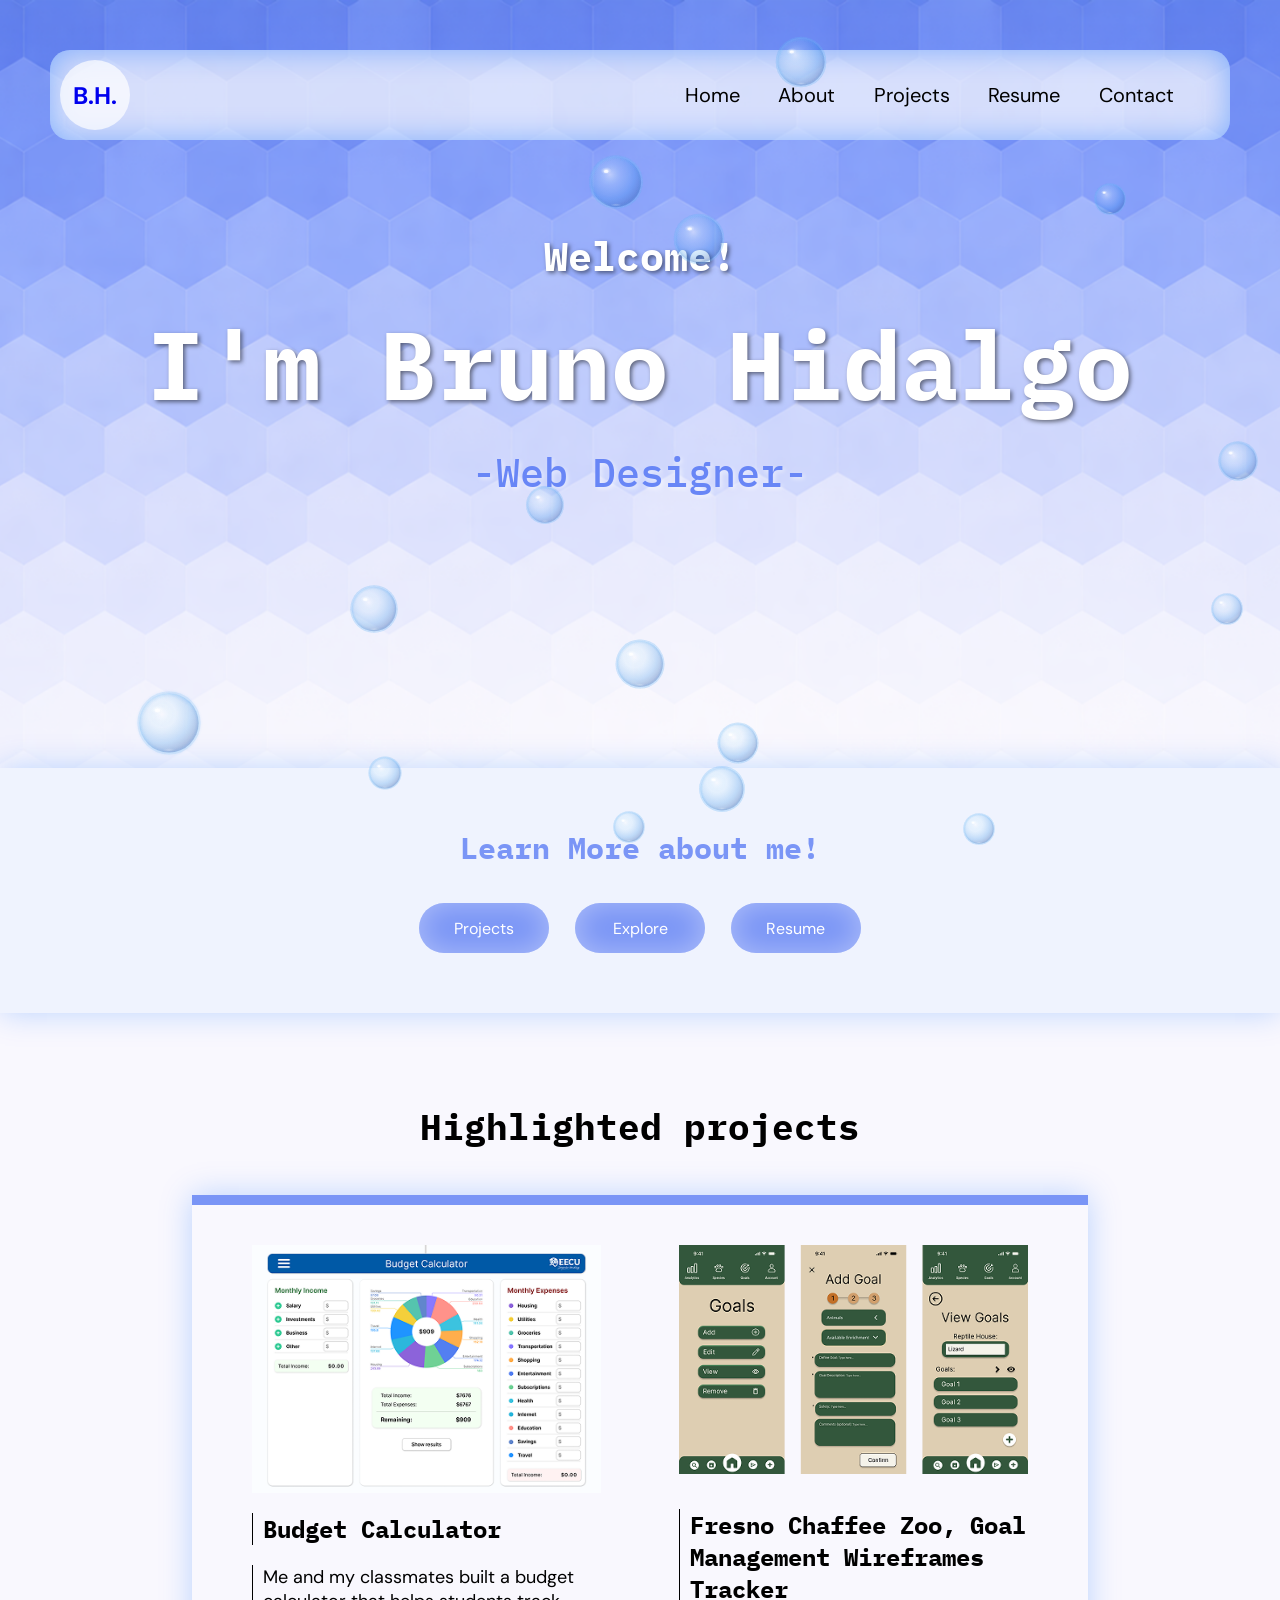
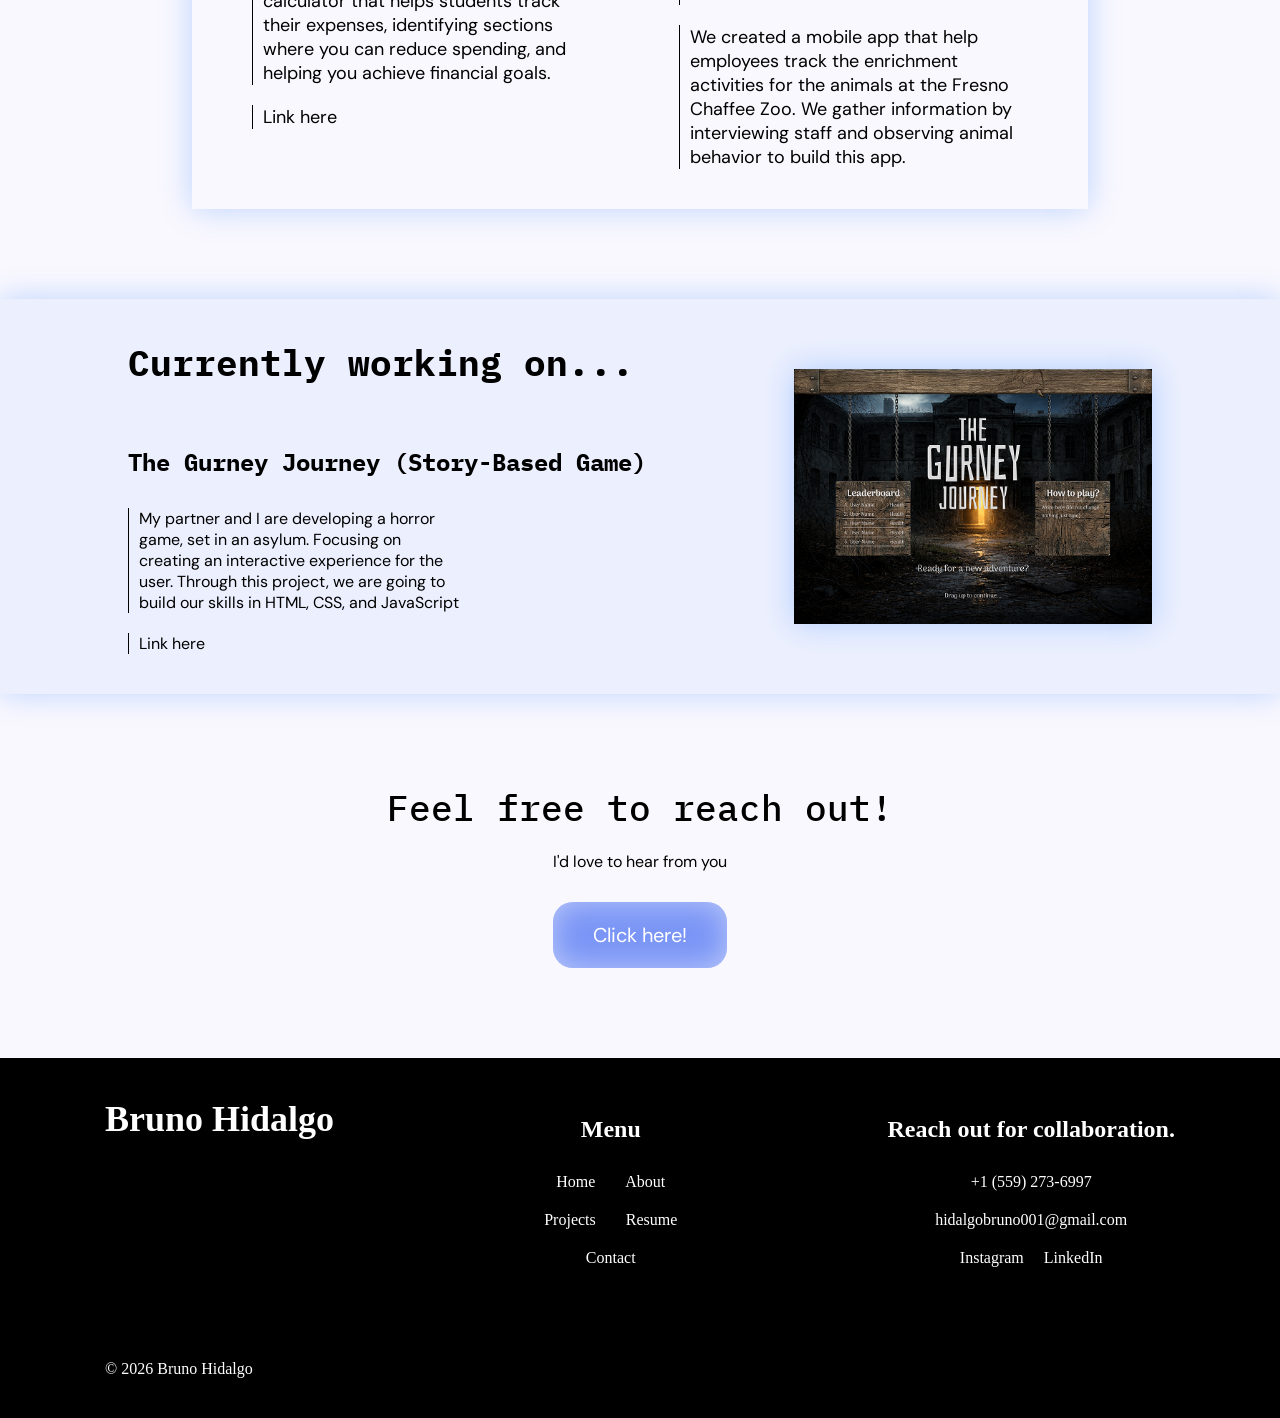
==== OtherPages/index.html @ 08d3d5be "added the bubble animation for main pages, added another first page like an  introduction (interacti" ====
<!DOCTYPE html>
<html lang="en">

<head>
    <meta charset="UTF-8">
    <meta name="viewport" content="width=device-width, initial-scale=1.0">
    <title>Home</title>
    <link rel="stylesheet" href="/style.css">
</head>

<body id="Index-body">

    <img class="bubble" src="/Images/Bubble.svg" hidden draggable="false">
    <img class="bubblePopped" src="/Images/BubblePopped.svg" hidden draggable="false">
    <canvas></canvas>

    <!-- Navigation Bar -->
    <img src="/Images/Gradient-Homepage.png" alt="Background Image" class="backgroundImage">
    <nav class="navBar">
        <a class="profile" href="../OtherPages/index.html">B.H.</a>
        <section class="navLinks">
            <h2 class="visually-hidden">Navigation</h2>
            <a class="home" href="../OtherPages/index.html">Home</a>
            <a class="about" href="../OtherPages/AboutMe.html">About</a>

            <div class="projectsWrapper" id="projectsNav">
                <a class="projects">Projects</a>

                <!-- Projects Overlay -->
                <div class="projectsDialog">
                    <a class="item" href="../OtherPages/BudgetCalculator.html">Budget Calculator</a>
                    <a class="item" href="../OtherPages/FresnoChaffeeZooApp.html">Fresno Chaffee Zoo Tracker</a>
                    <a class="item" href="../OtherPages/TurkeyTrot4k.html">Turkey Trot 4k</a>
                    <a class="item" href="../OtherPages/EssayResearchPaper.html">Research Paper: “The Importance
                        of Animal Well-Being”</a>
                    <a class="item" href="../OtherPages/EssayArgumentative.html">Argument/Synthesis Essay: “Who
                        holds the power, the platform or the user”</a>
                </div>

            </div>

            <a class="resume" href="../OtherPages/Resume.html">Resume</a>
            <a class="contact" href="../OtherPages/ContactMe.html">Contact</a>
        </section>
    </nav>


    <!-- Title Header -->
    <header class="titlesHome">
        <h2>Welcome!</h2>
        <h1>I'm Bruno Hidalgo</h1>
        <h2 class="major">-Web Designer-</h2>
    </header>

    <section class="learnMore">
        <h3>Learn More about me!</h3>
        <section class="learnMoreLinks">
            <h3 class="visually-hidden">Learn More Links</h3>
            <a href="#projectsNav" class="projectsLearnMore">Projects</a>
            <a class="explore" href="../OtherPages/AboutMe.html">Explore</a>
            <a class="resumeLearnMore" href="../OtherPages/Resume.html">Resume</a>
        </section>
    </section>

    <!-- Highlighted Projects of the Homepage -->
    <section class="highlightedProjects">
        <h2>Highlighted projects</h2>
        <section class="projectsSection">
            <h2 class="visually-hidden">Projects Section</h2>

            <section class="project1">
                <img src="/Images/budget-calc-home.png" alt="Project 1 Image">
                <h3>Budget Calculator</h3>
                <p>Me and my classmates built a budget calculator that helps students track their expenses, identifying
                    sections where you can reduce spending, and helping you achieve financial goals.</p>
                <a href="https://bruno-budget-calculator1.netlify.app/">Link here</a>
            </section>

            <section class="project2">
                <h2 class="visually-hidden">Project 2</h2>
                <img class="projectImage2" src="/Images/Fresno-Home.png" alt="Project 2 Image">
                <h3>Fresno Chaffee Zoo, Goal Management Wireframes Tracker</h3>
                <p>We created a mobile app that help employees track the enrichment activities for the animals at the
                    Fresno Chaffee Zoo. We gather information by interviewing staff and observing animal behavior to
                    build this app.</p>
            </section>

        </section>
    </section>

    <!-- Currently Working On of the Homepage -->
    <section class="currentlyProject">
        <h2 class="visually-hidden">Current Project</h2>

        <section class="currentlyProjectText">
            <h2>Currently working on...</h2>
            <h3>The Gurney Journey (Story-Based Game)</h3>
            <p>My partner and I are developing a horror game, set in an asylum. Focusing on creating an interactive
                experience for the user. Through this project, we are going to build our skills in HTML, CSS, and
                JavaScript</p>
            <a href="https://thegurneyjourney.netlify.app/">Link here</a>
        </section>

        <img src="/Images/Gurney-journey.png" alt="Project 3 Image">

    </section>

    <!-- Reach Out Section -->
    <section class="reachOut fade-in">

        <h2>Feel free to reach out!</h2>
        <p>I'd love to hear from you</p>
        <a href="/OtherPages/ContactMe.html" class="clickContact">Click here!</a>

    </section>

    <!-- Footer for all pages -->
    <footer class="footer">

        <section class="titleFooter">
            <h2>Bruno Hidalgo</h2>
            <p>© 2026 Bruno Hidalgo</p>
        </section>

        <section class="menuFooter">
            <h3>Menu</h3>
            <section class="menuLinks">
                <h3 class="visually-hidden">Footer Menu</h3>

                <div>
                    <a class="homeFooter" href="../OtherPages/index.html">Home</a>
                    <a class="aboutFooter" href="../OtherPages/AboutMe.html">About</a>
                </div>

                <div>
                    <a href="#projectsNav" class="projectsFooter" href="../OtherPages/Projects.html">Projects</a>
                    <a class="resumeFooter" href="../OtherPages/Resume.html">Resume</a>
                </div>

                <a class="contactFooter" href="../OtherPages/ContactMe.html">Contact</a>
            </section>
        </section>

        <section class="collaborationFooter">
            <h3>Reach out for collaboration.</h3>
            <p>+1 (559) 273-6997</p>
            <p>hidalgobruno001@gmail.com</p>
            <section>
                <h4 class="visually-hidden">Footer Column</h4>
                <a href="https://www.instagram.com/" target="_blank">Instagram</a>
                <a href="https://www.linkedin.com/" target="_blank">LinkedIn</a>
            </section>
        </section>

    </footer>

    <script src="app.js"></script>
</body>

</html>
---- style.css ----
@import url('https://fonts.googleapis.com/css2?family=DM+Sans:wght@400;500;700&family=IBM+Plex+Mono:wght@400;500;700&display=swap');

:root {
    --description-font: 'DM Sans', sans-serif;
    --title-font: 'IBM Plex Mono', monospace;
}

* {
    margin: 0;
    padding: 0;
    box-sizing: border-box;
}

.visually-hidden {
    position: absolute;
    left: -676767px;
}

.projectsWrapper {
    display: flex;
    align-items: center;
}

.projectsDialog {
    position: fixed;
    background: #7A95F6;
    border-bottom-left-radius: 30px;
    border-bottom-right-radius: 30px;
    padding: 10px;
    opacity: 0;
    top: clamp(70px, 10vw, 140px);
    left: clamp(16px, 4vw, 60px);
    right: clamp(16px, 4vw, 50px);
    transform: scaleY(0);
    transform-origin: top center;
    pointer-events: none;
    transition: opacity 0.5s ease;
    height: auto;
    width: 85vw;
    display: flex;
    flex-direction: column;
    justify-content: space-between;
    align-items: flex-start;
    padding: 30px 40px;
    z-index: 6;

    &>a {
        text-decoration: none;
        color: white;
        width: 78vw;
        border-bottom: 1px solid white;
        padding-bottom: 20px;
    }
}

.projectsWrapper.open .projectsDialog {
    opacity: 1;
    pointer-events: auto;
    transform: scaleY(1);
}

#projectsNav {
    scroll-margin-top: 100%;
}

.backgroundImage {
    position: absolute;
    display: flex;
    align-items: center;
    width: 100%;
    height: 100%;
    top: 0;
    object-fit: cover;
    z-index: -1;
}

body {
    background-color: rgb(249, 248, 254);
}

.navBar {
    font-family: var(--description-font);
    display: flex;
    flex-direction: row;
    justify-content: space-between;
    align-items: center;
    margin: clamp(16px, 4vw, 50px);
    padding: 10px;
    background-color: rgba(255, 255, 255, 0.7);
    border-radius: 20px;
    box-shadow: inset 0 0px 30px rgba(0, 103, 255, 0.4);

    &>.profile {
        font-size: clamp(16px, 3vw, 24px);
        font-weight: bold;
        text-decoration: none;
        width: clamp(44px, 8vw, 70px);
        height: clamp(44px, 8vw, 70px);
        border-radius: 50%;
        display: flex;
        align-items: center;
        justify-content: center;
        background-color: rgb(255, 255, 255, 0.7);
    }

    &>.navLinks {
        display: flex;
        flex-direction: row;
        gap: 3vw;
        font-size: clamp(13px, 2vw, 20px);
        padding-right: 4%;

        &>a {
            text-decoration: none;
            color: black;

            &:hover {
                animation: scaleUp 0.3s ease forwards;
            }
        }


    }
}

.titlesHome {
    font-family: var(--title-font);
    display: flex;
    flex-direction: column;
    align-items: center;
    gap: 20px;
    margin-top: 10vh;

    &>h1 {
        font-size: clamp(36px, 8vw, 96px);
        color: white;
        text-shadow: 2px 2px 4px rgba(0, 0, 0, 0.5);
        text-align: center;
    }

    &>h2 {
        font-size: clamp(20px, 4vw, 40px);
        color: white;
        text-shadow: 2px 2px 4px rgba(0, 0, 0, 0.5);
    }

    &>.major {
        font-size: clamp(20px, 4vw, 40px);
        color: #6886f6;
        font-weight: 500;
        text-shadow: 2px 2px 4px rgba(255, 255, 255, 0.5);
    }

}

.learnMore {
    display: flex;
    flex-direction: column;
    align-items: center;
    width: 100%;
    background-color: #EFF3FE;
    box-shadow: 0 0px 30px rgba(0, 103, 255, 0.25);
    margin-top: 30vh;

    &>h3 {
        font-family: var(--title-font);
        font-size: clamp(18px, 3vw, 30px);
        margin-top: 60px;
        color: #7A95F6;
    }

    &>.learnMoreLinks {
        display: flex;
        flex-direction: row;
        align-items: center;
        gap: 2vw;
        margin-top: 4vh;
        margin-bottom: 60px;

        &>a {
            font-family: var(--description-font);
            font-size: 16px;
            text-decoration: none;
            color: rgb(255, 255, 255);
            background-color: #7A95F6;
            border-radius: 40px;
            box-shadow: inset 0 0px 30px rgba(255, 255, 255, 0.4);
            width: 130px;
            height: 50px;
            display: flex;
            align-items: center;
            justify-content: center;

            &:hover {
                animation: scaleUp 0.3s ease forwards;
            }
        }
    }
}

.highlightedProjects {
    display: flex;
    flex-direction: column;
    align-items: center;
    margin-top: 10vh;

    &>h2 {
        font-family: var(--title-font);
        font-size: clamp(22px, 4vw, 36px);
    }

    &>.projectsSection {
        display: flex;
        flex-direction: row;
        justify-content: space-between;
        margin-top: 5vh;
        background-color: rgba(255, 255, 255, );
        box-shadow: 0 0px 30px rgba(0, 103, 255, 0.25);
        border-top: 10px solid #7A95F6;
        width: 70vw;
        padding: 40px 60px;

        &:hover {
            transform: translateY(-3px);
        }

        &>.project1,
        .project2 {
            display: flex;
            flex-direction: column;
            width: 45%;

            &>h3 {
                font-family: var(--title-font);
                font-size: clamp(16px, 2.5vw, 24px);
                margin-bottom: 20px;
                border-left: 1px solid #000000;
                padding-left: 10px;
                margin-top: 20px;
            }

            &>p {
                font-family: var(--description-font);
                font-size: clamp(14px, 2vw, 18px);
                border-left: 1px solid #000000;
                padding-left: 10px;
            }

            &>a {
                font-family: var(--description-font);
                font-size: clamp(14px, 2vw, 18px);
                border-left: 1px solid #000000;
                padding-left: 10px;
                margin-top: 20px;
                color: #000000;
                text-decoration: none;

                &:hover {
                    text-decoration: underline;
                    cursor: pointer;
                }
            }

            &>img {
                width: 100%;
            }

            &>.projectImage2 {
                margin-bottom: 15px;
            }
        }

    }
}

.currentlyProject {
    display: flex;
    flex-direction: row;
    align-items: center;
    width: 100%;
    background-color: rgba(0, 103, 255, 0.05);
    box-shadow: 0 0px 30px rgba(0, 103, 255, 0.25);
    margin-top: 10vh;
    padding: 40px 10vw;

    &>.currentlyProjectText {
        display: flex;
        flex-direction: column;

        &>h2 {
            font-family: var(--title-font);
            font-size: clamp(22px, 4vw, 36px);
            margin-bottom: 60px;
        }

        &>h3 {
            font-family: var(--title-font);
            font-size: clamp(16px, 2.5vw, 24px);
            margin-bottom: 30px;
        }

        &>p {
            font-family: var(--description-font);
            font-size: clamp(13px, 1.8vw, 16px);
            width: 50%;
            border-left: 1px solid #000000;
            padding-left: 10px;
        }

        &>a {
            font-family: var(--description-font);
            font-size: clamp(13px, 1.8vw, 16px);
            border-left: 1px solid #000000;
            padding-left: 10px;
            margin-top: 20px;
            color: #000000;
            text-decoration: none;

            &:hover {
                text-decoration: underline;
                cursor: pointer;
            }
        }
    }

    &>img {
        width: 35%;
        box-shadow: 0px 0px 30px rgba(0, 103, 255, 0.25);
    }

}

.reachOut {
    display: flex;
    flex-direction: column;
    justify-content: space-between;
    align-items: center;
    margin-top: 10vh;

    &>h2 {
        font-family: var(--title-font);
        font-size: clamp(22px, 4vw, 36px);
        margin-bottom: 20px;
        font-weight: 500;
    }

    &>p {
        font-family: var(--description-font);
        font-size: clamp(13px, 1.8vw, 16px);
        margin-bottom: 30px;
    }

    &>a {
        font-family: var(--description-font);
        font-size: clamp(16px, 2.5vw, 20px);
        background-color: #7A95F6;
        color: white;
        border-radius: 20px;
        box-shadow: inset 0px 0px 30px rgba(255, 255, 255, 0.5);
        padding: 20px 40px;
        text-decoration: none;


        &:hover {
            animation: scaleUp 0.3s ease forwards;
        }
    }
}

.footer {
    display: flex;
    flex-direction: row;
    justify-content: space-around;
    margin-top: 10vh;
    background-color: black;
    color: white;
    height: 40vh;
    padding: 40px 0px;

    &>.titleFooter {
        display: flex;
        flex-direction: column;
        justify-content: space-between;

        &>h2 {
            font-size: clamp(22px, 4vw, 36px);
        }
    }

    &>.menuFooter {
        margin-top: 2vh;
        display: flex;
        flex-direction: column;
        align-items: center;

        &>h3 {
            font-size: clamp(18px, 2.5vw, 24px);
            margin-bottom: 30px;
        }

        .menuLinks {

            display: flex;
            flex-direction: column;
            align-items: center;

            &>div {
                display: flex;
                gap: 30px;
                align-items: center;
                justify-content: space-between;
                margin-bottom: 20px;

                &>a {
                    text-decoration: none;
                    color: white;

                    &:hover {
                        text-decoration: underline;
                    }
                }
            }

            &>a {
                text-decoration: none;
                color: white;

                &:hover {
                    text-decoration: underline;
                }
            }
        }
    }

    &>.collaborationFooter {
        margin-top: 2vh;
        display: flex;
        flex-direction: column;
        align-items: center;

        &>h3 {
            font-size: clamp(18px, 2.5vw, 24px);
            margin-bottom: 30px;
        }

        &>p {
            font-size: clamp(13px, 1.8vw, 16px);
            margin-bottom: 20px;
        }

        &>section {
            display: flex;
            gap: 20px;

            &>a {
                text-decoration: none;
                color: white;

                &:hover {
                    text-decoration: underline;
                }
            }
        }
    }
}

.titlesAbout,
.titlesContact,
.titles-essay,
.titles-PG {
    display: flex;
    flex-direction: column;
    align-items: center;
    margin-top: 10vh;

    &>h1 {
        font-family: var(--title-font);
        font-size: clamp(32px, 6vw, 64px);
        color: white;
        text-shadow: 2px 2px 4px rgba(0, 0, 0, 0.5);
        text-align: center;
        width: 90%;
    }
}

.fiveYearPlan {
    display: flex;
    flex-direction: row;
    justify-content: space-around;
    align-items: center;
    margin-top: 20vh;
    padding: 70px 0px;
    background-color: #EFF3FE;
    box-shadow: 0 0px 30px rgba(0, 103, 255, 0.25);

    &>section {
        display: flex;
        flex-direction: column;
        align-self: flex-start;
        gap: 40px;
        width: 30%;

        &>h2 {
            font-family: var(--title-font);
            font-size: clamp(22px, 3.5vw, 36px);
        }

        &>p {
            font-family: var(--description-font);
            font-size: clamp(15px, 2vw, 20px);
            border-left: 1px solid black;
            padding-left: 10px;
        }
    }
}

.cartJourney {
    display: flex;
    flex-direction: column;
    margin-top: 10vh;
    margin-left: 10vw;
    margin-right: 10vw;

    &>h2 {
        font-family: var(--title-font);
        font-size: clamp(22px, 3.5vw, 36px);
        align-self: center;
    }

    &>.cartJourneyContentUp {
        display: flex;
        flex-direction: row;
        justify-content: space-between;
        align-items: center;
        margin-top: 10vh;

        &>p {
            font-family: var(--description-font);
            width: 30vw;
            border-left: 1px solid black;
            padding-left: 10px;
        }

        &>img {
            width: 40%;
            height: 40%;
        }
    }

    &>.cartJourneyContentDown {
        display: flex;
        flex-direction: row;
        align-items: center;
        justify-content: space-between;
        margin-top: 10vh;

        &>p {
            font-family: var(--description-font);
            width: 30vw;
            border-left: 1px solid black;
            padding-left: 10px;
        }

        &>img {
            width: 40%;
            height: 40%;
        }
    }
}

.hobbies {
    display: flex;
    flex-direction: column;
    align-items: center;
    margin-top: 10vh;
    padding: 70px 0px;
    background-color: #EFF3FE;
    box-shadow: 0 0px 30px rgba(0, 103, 255, 0.25);


    &>h2 {
        font-family: var(--title-font);
        font-size: clamp(22px, 3.5vw, 36px);
    }

    &>.hobbiesContent {
        display: flex;
        flex-direction: row;
        justify-content: center;
        gap: 10%;
        margin-top: 10vh;

        &>.rugby,
        .chess {
            display: flex;
            flex-direction: column;
            align-items: center;
            width: 30%;
            background-color: white;
            padding: 30px;
            border-top: 10px solid #7A95F6;
            box-shadow: 0 0px 30px rgba(0, 103, 255, 0.25);

            &:hover {
                transform: translateY(-3px);
            }

            &>h3 {
                font-family: var(--title-font);
                font-size: clamp(18px, 2.5vw, 26px);
                margin-bottom: 30px;
            }

            &>p {
                font-family: var(--description-font);
                font-size: clamp(14px, 2vw, 18px);
                width: 80%;
                border-left: 1px solid #000000;
                padding-left: 10px;
            }

            &>img {
                margin-top: 30px;
            }
        }

    }
}

.Resume {
    padding: 7%;
    display: flex;
    flex-direction: column;
    background-color: rgb(250, 250, 250);
    font-family: var(--description-font);

    &>.resumeTitle {
        display: flex;
        flex-direction: row;
        justify-content: space-between;
        border-bottom: 5px solid #ebebeb;
        padding-bottom: 10px;

        &>h1 {
            font-size: clamp(32px, 6vw, 64px);
            align-self: flex-start;
            margin-bottom: 40px;
        }

        &>h3 {
            font-size: clamp(18px, 3vw, 30px);
            align-self: flex-end;
        }
    }

    &>p {
        display: flex;
        align-self: flex-end;
        margin-top: 10px;
        font-size: clamp(14px, 2vw, 18px);
    }

    &>.profile {
        display: flex;
        flex-direction: column;
        margin-bottom: 20px;

        &>h2 {
            font-size: clamp(24px, 4vw, 40px);
            margin-bottom: 5px;
        }

        &>p {
            font-size: clamp(16px, 2.5vw, 24px);
        }
    }

    &>.experience {
        display: flex;
        flex-direction: column;

        &>h2 {
            font-size: clamp(24px, 4vw, 40px);
            margin-bottom: 30px;
        }

        &>.chaffeeZoo,
        .bioShield,
        .athletics {
            display: flex;
            flex-direction: column;
            margin-bottom: 10px;

            &>h3 {
                font-size: clamp(18px, 2.8vw, 28px);
                margin-bottom: 10px;
            }

            &>h4 {
                font-size: clamp(16px, 2.5vw, 26px);
                margin-bottom: 10px;
            }

            &>ul {
                list-style-position: inside;
                margin-bottom: 10px;

                &>li {
                    font-size: clamp(14px, 2.5vw, 24px);
                }

            }

            &>a {
                font-size: clamp(14px, 2.5vw, 24px);
                margin-bottom: 10px;
                text-decoration: none;
                color: black;
                width: 110px;

                &:hover {
                    text-decoration: underline;
                }
            }
        }
    }

    .languages {
        margin-bottom: 10px;

        &>h2 {
            font-size: clamp(24px, 4vw, 40px);
            margin-bottom: 20px;
        }

        &>h4 {
            font-size: clamp(16px, 2.5vw, 26px);
            margin-bottom: 10px;
        }

        &>ul {
            list-style-position: inside;
            margin-bottom: 10px;

            &>li {
                font-size: clamp(14px, 2.5vw, 24px);
            }

        }
    }

    .education {
        margin-bottom: 30px;

        &>h2 {
            font-size: clamp(24px, 4vw, 40px);
            margin-bottom: 20px;
        }

        &>section {
            display: flex;
            flex-direction: row;
            justify-content: space-between;

            .clovisNorth,
            .cartEducation {


                &>h3 {
                    font-size: clamp(16px, 2.5vw, 26px);
                    margin-bottom: 10px;
                }

                &>p {
                    font-size: clamp(14px, 2vw, 20px);
                    margin-bottom: 10px;
                }

                &>ul {
                    list-style-position: inside;
                    margin-bottom: 10px;

                    &>li {
                        font-size: clamp(14px, 2.5vw, 24px);
                    }

                }
            }
        }
    }

    .skills {
        margin-bottom: 20px;

        &>h2 {
            font-size: clamp(24px, 4vw, 40px);
            margin-bottom: 20px;
        }

        &>ul {
            list-style-position: inside;
            margin-bottom: 10px;
            display: flex;
            flex-direction: row;
            flex-wrap: wrap;

            &>li {
                font-size: clamp(14px, 2.5vw, 24px);
                margin-right: 5%;
                margin-bottom: 20px;
            }

        }
    }
}

.resumeContent {
    display: flex;
    flex-direction: row;
    font-size: clamp(18px, 3vw, 30px);
    margin-top: 10vh;
    padding-left: 50px;

    &>a {
        text-decoration: none;
        color: black;

        &:hover {
            text-decoration: underline;
        }
    }
}

.contactInfo {
    display: flex;
    flex-direction: row;
    justify-content: space-around;
    margin-top: 10vh;
    font-family: var(--description-font);

    & .contactInput {
        display: flex;
        flex-direction: column;
        gap: 24px;
        padding: 10px 20px 24px;
        min-width: 280px;
        max-width: 480px;
        flex: 1;

        &>.EmailAndName {
            display: flex;
            flex-direction: row;
            gap: 40px;

            &>.InputEmail,
            .InputName {
                display: flex;
                flex-direction: column;
                gap: 8px;
                flex: 1;

                & h3 {
                    font-size: 16px;
                    font-weight: 100;
                }
            }
        }

        &>.InputMessage {
            display: flex;
            flex-direction: column;
            gap: 8px;

            & h3 {
                font-size: 16px;
                font-weight: 100;
            }
        }

        & input[type="email"],
        & input[type="text"] {
            border: none;
            border-bottom: 2px solid #2a2a2a;
            background: transparent;
            padding: 8px 0;
            font-size: 14px;
            outline: none;
            transition: border-color 0.2s;
            width: 100%;
        }

        & textarea {
            border: none;
            border-bottom: 2px solid #2a2a2a;
            background: transparent;
            padding: 8px 0;
            font-size: 14px;
            color: var(--text-dark);
            outline: none;
            resize: none;
            height: 80px;
            width: 100%;
            transition: border-color 0.2s;
        }

        &>.submit {
            display: flex;
            align-items: center;
            justify-content: center;
            background-color: #0066ff8d;
            color: white;
            border-radius: 15px;
            padding: 14px 0;
            cursor: pointer;
            user-select: none;
            width: 100%;

            &:hover {
                transform: translateY(-1px);
                background: #0066ff61;
            }
        }
    }

    &>.contactDetails {
        display: flex;
        flex-direction: row;
        flex-wrap: wrap;
        gap: 16px;
        max-width: 340px;
        flex: 1;
        align-content: flex-start;

        &>.contactPhone,
        .contactEmail,
        .contactInstagram,
        .contactLinkedIn {
            display: flex;
            flex-direction: column;
            align-items: center;
            justify-content: center;
            gap: 6px;
            background: #0066ff2b;
            border-radius: 14px;
            padding: 22px 16px 18px;
            flex: 1;
            min-width: 140px;
            box-shadow: 0 2px 14px rgba(100, 130, 240, 0.12);
            text-align: center;
            transition: transform 0.2s, box-shadow 0.2s;

            &:hover {
                transform: translateY(-3px);
                box-shadow: 0 6px 22px rgba(100, 130, 240, 0.2);
            }

            & img {
                width: 36px;
                height: 36px;
                object-fit: contain;
            }

            & h3 {
                font-size: 15px;
                font-weight: 700;
                margin-top: 2px;
            }

            & p {
                font-size: 11px;

                & a {
                    color: black;
                    text-decoration: none;

                    &:hover {
                        text-decoration: underline;
                    }
                }
            }
        }
    }
}

.ConceptsLearned-HabitMind-essay {
    display: flex;
    flex-direction: row;
    justify-content: space-around;
    margin-top: 10vh;

    &>section {
        width: 35%;
        margin-top: 10vh;
        background-color: white;
        padding: 30px;
        border-top: 10px solid #7A95F6;
        box-shadow: 0 0px 30px rgba(0, 103, 255, 0.25);

        &:hover {
            transform: translateY(-3px);
        }

        &>h2 {
            font-family: var(--title-font);
            font-size: clamp(18px, 2.8vw, 30px);
            text-align: center;
        }

        &>ul {
            margin-top: 20px;
            list-style-position: inside;
            border-left: 1px solid black;
            padding-left: 15px;

            &>li {
                font-family: var(--description-font);
                font-size: clamp(14px, 2vw, 18px);
                margin-bottom: 5px;
            }
        }
    }
}

.challengesSolutions-essay {
    display: flex;
    flex-direction: column;
    align-items: center;
    margin-top: 10vh;
    width: 100%;
    padding: 50px 0;
    background-color: #EFF3FE;
    box-shadow: 0 0px 30px rgba(0, 103, 255, 0.25);

    &>h2 {
        font-family: var(--title-font);
        font-size: clamp(18px, 2.8vw, 30px);
    }

    &>ul {
        margin-top: 30px;
        list-style-position: inside;
        border-left: 1px solid black;
        padding-left: 15px;
        width: 50vw;

        &>li {
            font-family: var(--description-font);
            font-size: clamp(14px, 2vw, 18px);
            margin-bottom: 5px;
        }
    }
}

.technologyStack-PG {
    display: flex;
    flex-direction: column;
    align-items: center;
    margin-top: 30vh;

    &>.technologyStackContent-PG {
        display: flex;
        flex-direction: column;
        align-items: center;
        width: 100%;
        padding: 60px 0;
        background-color: #EFF3FE;
        box-shadow: 0 0px 30px rgba(0, 103, 255, 0.25);

        &>h2 {
            font-family: var(--title-font);
            font-size: clamp(18px, 2.8vw, 30px);
        }

        &>ul {
            margin-top: 30px;
            list-style-position: inside;
            border-left: 1px solid black;
            padding-left: 15px;
            width: 50vw;

            &>li {
                font-family: var(--description-font);
                font-size: clamp(14px, 2vw, 18px);
                margin-bottom: 5px;
            }
        }
    }

    &>img {
        margin-top: 10vh;
        border: 1px solid #7A95F6;
        box-shadow: 0 0px 20px rgba(0, 103, 255, 0.20);
        width: 70vw;
    }

    &>.techTurkeyImages {
        display: flex;
        flex-direction: row;
        justify-content: space-around;
        gap: 50px;

        &>img {
            margin-top: 10vh;
            border: 1px solid #7A95F6;
            box-shadow: 0 0px 20px rgba(0, 103, 255, 0.20);
            width: 30vw;
        }
    }
}

.conceptLearned-PG {
    display: flex;
    flex-direction: row;
    justify-content: space-around;
    background-color: white;
    margin-top: 10vh;
    box-shadow: 0 0px 30px rgba(0, 103, 255, 0.25);
    padding: 60px 0;

    &>.left {
        display: flex;
        flex-direction: column;
        width: 40vw;
        justify-content: center;
        align-items: flex-start;
        gap: 30px;

        &>h2 {
            font-family: var(--title-font);
            font-size: clamp(18px, 2.8vw, 30px);
        }

        &>ul {
            margin-top: 30px;
            list-style-position: inside;
            border-left: 1px solid black;
            padding-left: 15px;

            &>li {
                font-family: var(--description-font);
                font-size: clamp(14px, 2vw, 18px);
                margin-bottom: 5px;
            }
        }
    }

    &>.right {
        display: flex;
        align-items: center;
        justify-content: center;

        &>img {
            width: 60%;
            border: 1px solid #7A95F6;
            box-shadow: 0 0px 20px rgba(0, 103, 255, 0.20);

        }
    }

    &>.FresnoConceptImage {
        display: flex;
        align-items: center;
        justify-content: center;
        width: 40%;

        &>img {
            width: 100%;
            border: 1px solid #7A95F6;
            box-shadow: 0 0px 20px rgba(0, 103, 255, 0.20);

        }
    }

    &>.right-Turkey {
        display: flex;
        align-items: center;
        justify-content: center;
        width: 40%;

        &>img {
            width: 60%;
            border: 1px solid #7A95F6;
            box-shadow: 0 0px 20px rgba(0, 103, 255, 0.20);

        }
    }
}

.challengesSolutions-PG {
    display: flex;
    flex-direction: column;
    align-items: center;
    width: 100vw;
    margin-top: 10vh;


    &>section {
        background-color: rgba(255, 255, 255, );
        box-shadow: 0 0px 30px rgba(0, 103, 255, 0.25);
        border-top: 10px solid #7A95F6;
        padding: 60px;
        display: flex;
        flex-direction: column;
        align-items: center;
        gap: 30px;
        width: 70vw;

        &:hover {
            transform: translateY(-3px);
        }

        &>h2 {
            font-family: var(--title-font);
            font-size: clamp(18px, 2.8vw, 30px);
        }

        &>ul {
            margin-top: 30px;
            list-style-position: inside;
            border-left: 1px solid black;
            padding-left: 15px;

            &>li {
                font-family: var(--description-font);
                font-size: clamp(14px, 2vw, 18px);
                margin-bottom: 5px;
            }
        }
    }
}

.habits-mind-PG {
    display: flex;
    flex-direction: row;
    justify-content: space-around;
    align-items: center;
    margin-top: 10vh;
    width: 100vw;
    background-color: #EFF3FE;
    box-shadow: 0 0px 30px rgba(0, 103, 255, 0.25);
    padding: 60px 0;


    &>.right {
        display: flex;
        flex-direction: column;
        width: 40vw;


        &>h2 {
            font-family: var(--title-font);
            font-size: clamp(18px, 2.8vw, 30px);
        }

        &>ul {
            margin-top: 30px;
            list-style-position: inside;
            border-left: 1px solid black;
            padding-left: 15px;

            &>li {
                font-family: var(--description-font);
                font-size: clamp(14px, 2vw, 18px);
                margin-bottom: 5px;
            }
        }
    }

    &>.left {
        display: flex;
        flex-direction: row;
        align-items: center;
        gap: 30px;
        width: 30%;

        &>img {
            width: 50%;
            height: 50%;
            border: 1px solid #7A95F6;
            box-shadow: 0 0px 20px rgba(0, 103, 255, 0.20);
        }
    }

    &>.left-Turkey-Zoo {
        display: flex;
        flex-direction: row;
        align-items: center;
        gap: 30px;
        width: 40%;

        &>img {
            width: 80%;
            height: 80%;
            border: 1px solid #7A95F6;
            box-shadow: 0 0px 20px rgba(0, 103, 255, 0.20);
        }
    }
}

.QRCode-PG {
    display: flex;
    flex-direction: column;
    align-items: center;
    margin-top: 10%;

    &>h2 {
        font-family: var(--title-font);
        font-size: clamp(18px, 2.8vw, 30px);
    }

    &>p {
        font-family: var(--description-font);
        font-size: clamp(14px, 2vw, 18px);
        margin-top: 10px;
    }

    &>img {
        width: 20vw;
    }
}

canvas {
    z-index: 2;
    position: fixed;
    height: 100vh;
    width: 100vw;
    top: 0;
    left: 0;
    pointer-events: none;
}

#bubble,
#bubblePopped {
    display: none;
}

@keyframes scaleUp {
    from {
        transform: scale(1);
    }

    to {
        transform: scale(1.05);
    }
}

@keyframes fade {
    from {
        opacity: 0;
    }

    to {
        opacity: 1;
    }
}

@keyframes fadeSlideUp {
    0% {
        opacity: 0;
        transform: translateY(40px);
    }

    100% {
        opacity: 1;
        transform: translateY(0);
    }
}

@keyframes blurReveal {
    0% {
        opacity: 0;
        filter: blur(10px);
        transform: translateY(30px);
    }

    100% {
        opacity: 1;
        filter: blur(0);
        transform: translateY(0);
    }
}

#intro-text {
    transform: translate(-50%, -50%);
    display: flex;
    flex-direction: column;
    align-items: center;
    justify-content: center;
    text-align: center;
    z-index: 1;
    position: absolute;
    height: 100vh;
    width: 100vw;
    pointer-events: none;
    animation: blurReveal 1s ease forwards;

    &>h1 {
        font-family: var(--title-font);
        font-size: clamp(36px, 8vw, 64px);
        color: #111;
        letter-spacing: -2px;
    }

    &>p {
        font-family: var(--description-font);
        font-size: clamp(14px, 2vw, 18px);
        color: #999;
        margin-top: 16px;
    }
}


#counter {
    font-family: 'IBM Plex Mono', monospace;
    font-size: clamp(12px, 1.5vw, 15px);
    color: #7A95F6;
    margin-top: 20px;
}

#intro-overlay {
    position: fixed;
    inset: 0;
    background: #ffffff;
    z-index: 5;
    pointer-events: none;
    opacity: 0;
    transition: opacity 0.8s ease;
}

@keyframes blur {
    from {
        opacity: 0;
        filter: blur(10px);
        transform: translate(-50%, calc(-50% + 20px));
    }

    to {
        opacity: 1;
        filter: blur(0);
        transform: translate(-50%, -50%);
    }
}

/* SCROLL ANIMATION NOT FINISHED, CONNECT THEM WITH PAGES*/
@keyframes fadeInUp {
    from {
        opacity: 0;
        transform: translateY(30px);
    }

    to {
        opacity: 1;
        transform: translateY(0);
    }
}

.fade-in {
    opacity: 0;
    animation: fadeInUp 0.6s ease forwards;
    animation-timeline: view();
    animation-range: entry 0% entry 20%;
}

@media (max-width: 650px) {
    .navBar {
        flex-direction: row;
        flex-wrap: wrap;
        gap: 10px;

        &>.navLinks {
            flex-wrap: wrap;
            gap: 12px;
            padding-right: 0;
            justify-content: center;
        }
    }

    .projectsDialog {
        top: auto;
        left: 0;
        width: 100vw;
        height: auto;
        padding: 20px;
        border-radius: 0 0 20px 20px;
    }

    .titlesHome {
        margin-top: 6vh;
        padding: 0 20px;
        text-align: center;
    }

    .learnMore {
        margin-top: 20vh;

        &>.learnMoreLinks {
            flex-direction: column;
            align-items: center;
            gap: 14px;
        }
    }

    .highlightedProjects {

        &>.projectsSection {
            flex-direction: column;
            align-items: center;
            width: 90vw;
            padding: 30px 20px;
            gap: 40px;

            &>.project1,
            &>.project2 {
                width: 100%;
            }
        }
    }

    .currentlyProject {
        flex-direction: column;
        align-items: center;
        gap: 30px;
        padding: 40px 6vw;

        &>.currentlyProjectText>p {
            width: 100%;
        }

        &>img {
            width: 85%;
        }
    }

    .reachOut {
        padding: 0 20px;
        text-align: center;
    }

    .footer {
        flex-direction: column;
        align-items: center;
        height: auto;
        gap: 40px;
        padding: 40px 20px;
        text-align: center;

        &>.collaborationFooter>section {
            justify-content: center;
        }
    }

    .fiveYearPlan {
        flex-direction: column;
        align-items: center;
        gap: 30px;
        padding: 40px 20px;
        margin-top: 10vh;

        &>img {
            width: 90%;
        }

        &>section {
            width: 90%;
            align-self: auto;
        }
    }

    .cartJourney {
        margin: 10vh 6vw 0;

        &>.cartJourneyContentUp,
        &>.cartJourneyContentDown {
            flex-direction: column;
            align-items: center;
            gap: 30px;

            &>p {
                width: 100%;
            }

            &>img {
                width: 85%;
                height: auto;
            }
        }
    }

    .hobbies {

        &>.hobbiesContent {
            flex-direction: column;
            align-items: center;
            gap: 30px;

            &>.rugby,
            &>.chess {
                width: 80%;
            }
        }
    }

    .contactInfo {
        flex-direction: column;
        align-items: center;
        gap: 40px;
        padding: 0 20px;

        &>.contactDetails {
            max-width: 100%;
            width: 100%;
            justify-content: center;
        }
    }

    .technologyStack-PG {
        margin-top: 10vh;

        &>.techTurkeyImages {
            flex-direction: column;
            align-items: center;

            &>img {
                width: 80vw;
            }
        }

        &>img {
            width: 88vw;
        }
    }

    .conceptLearned-PG {
        flex-direction: column;
        align-items: center;
        gap: 30px;
        padding: 40px 20px;

        &>.left {
            width: 90%;
        }

        &>.right,
        &>.FresnoConceptImage,
        &>.right-Turkey {
            width: 90%;
            justify-content: center;

            &>img {
                width: 85vw;
            }
        }
    }

    .challengesSolutions-PG {

        &>section {
            width: 90vw;
            padding: 30px 20px;
        }
    }

    .habits-mind-PG {
        flex-direction: column;
        align-items: center;
        gap: 30px;
        padding: 40px 20px;

        &>.right {
            width: 90%;
        }

        &>.left,
        &>.left-Turkey-Zoo {
            width: 80%;
            justify-content: center;

            &>img {
                width: 70%;
                height: auto;
            }
        }
    }

    .QRCode-PG {

        &>img {
            width: 55vw;
        }
    }

    .ConceptsLearned-HabitMind-essay {
        flex-direction: column;
        align-items: center;
        gap: 30px;
        padding: 0 20px;

        &>section {
            width: 85%;
        }
    }

    .challengesSolutions-essay {

        &>ul {
            width: 80vw;
        }
    }

    .Resume {

        &>.resumeTitle {
            flex-direction: column;
            gap: 10px;
        }

        &>.education>section {
            flex-direction: column;
            gap: 30px;
        }

        &>.skills>ul {
            flex-direction: column;
        }
    }
}
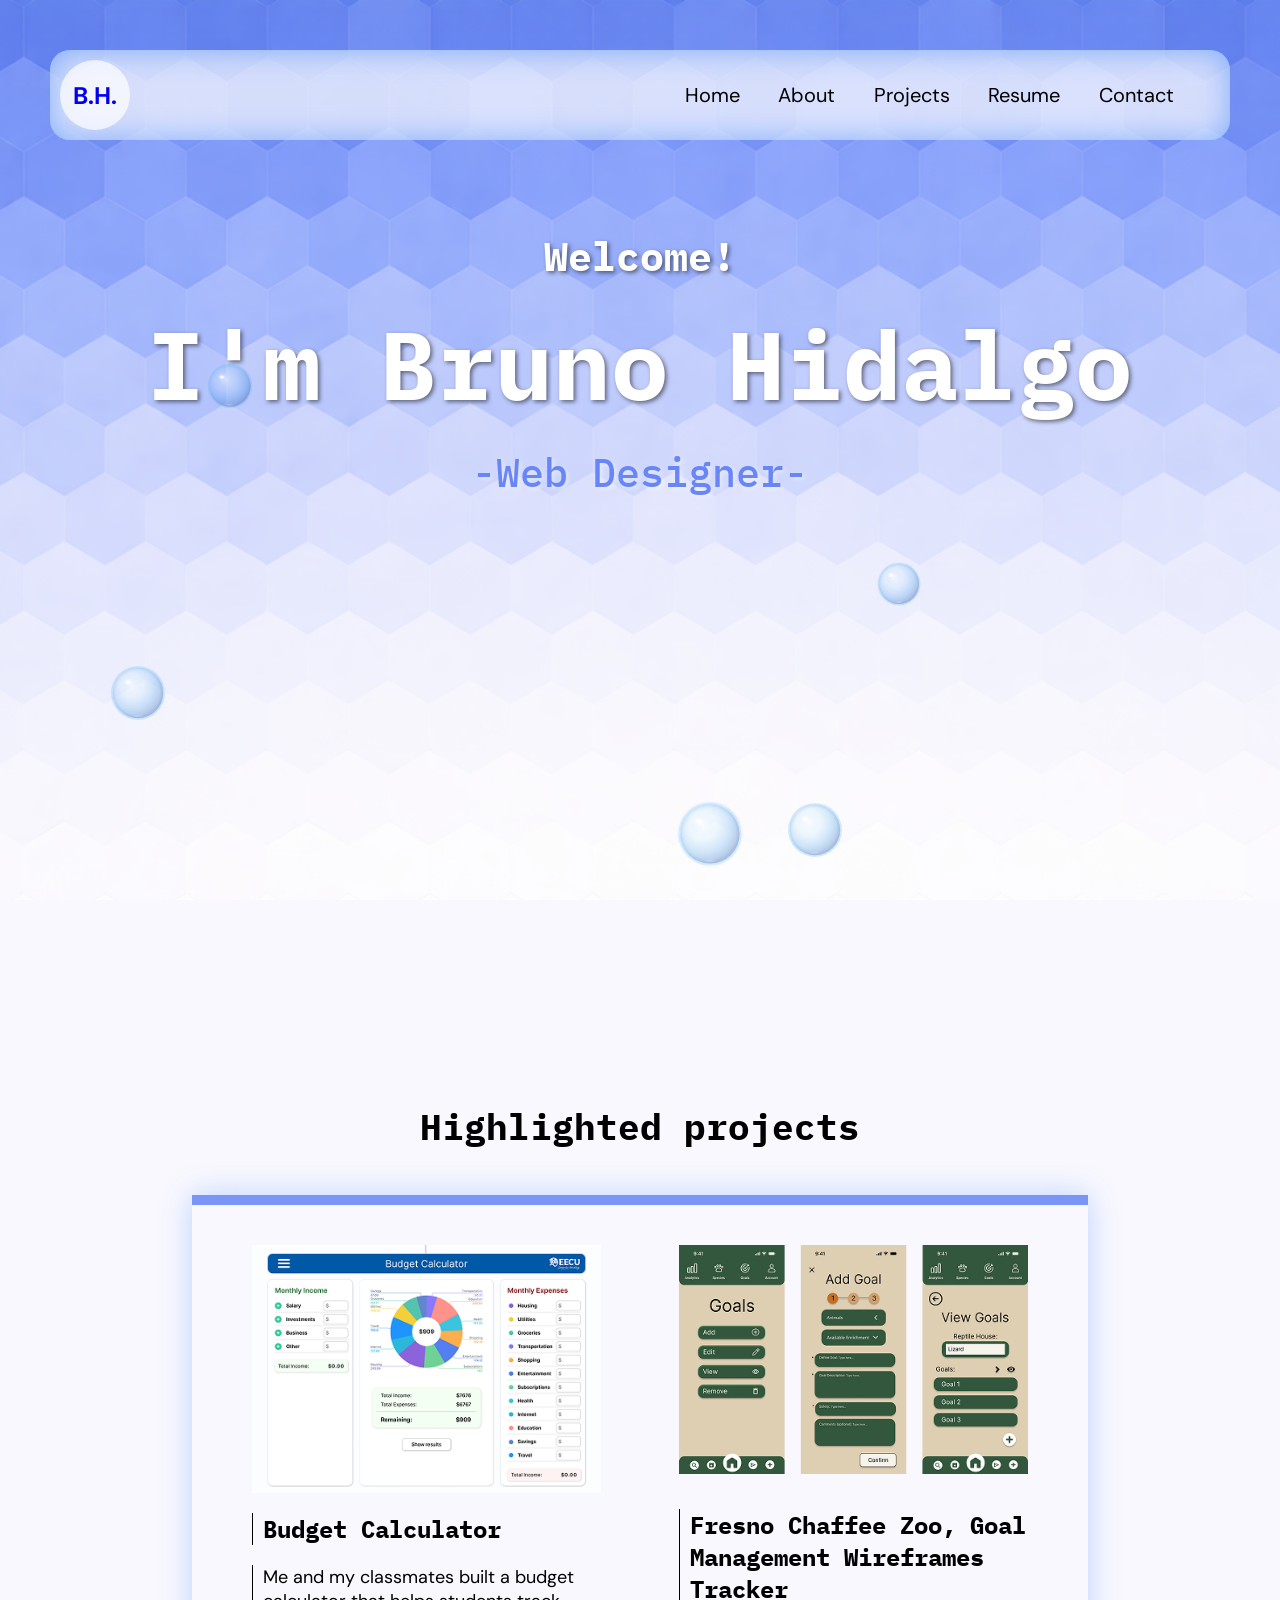
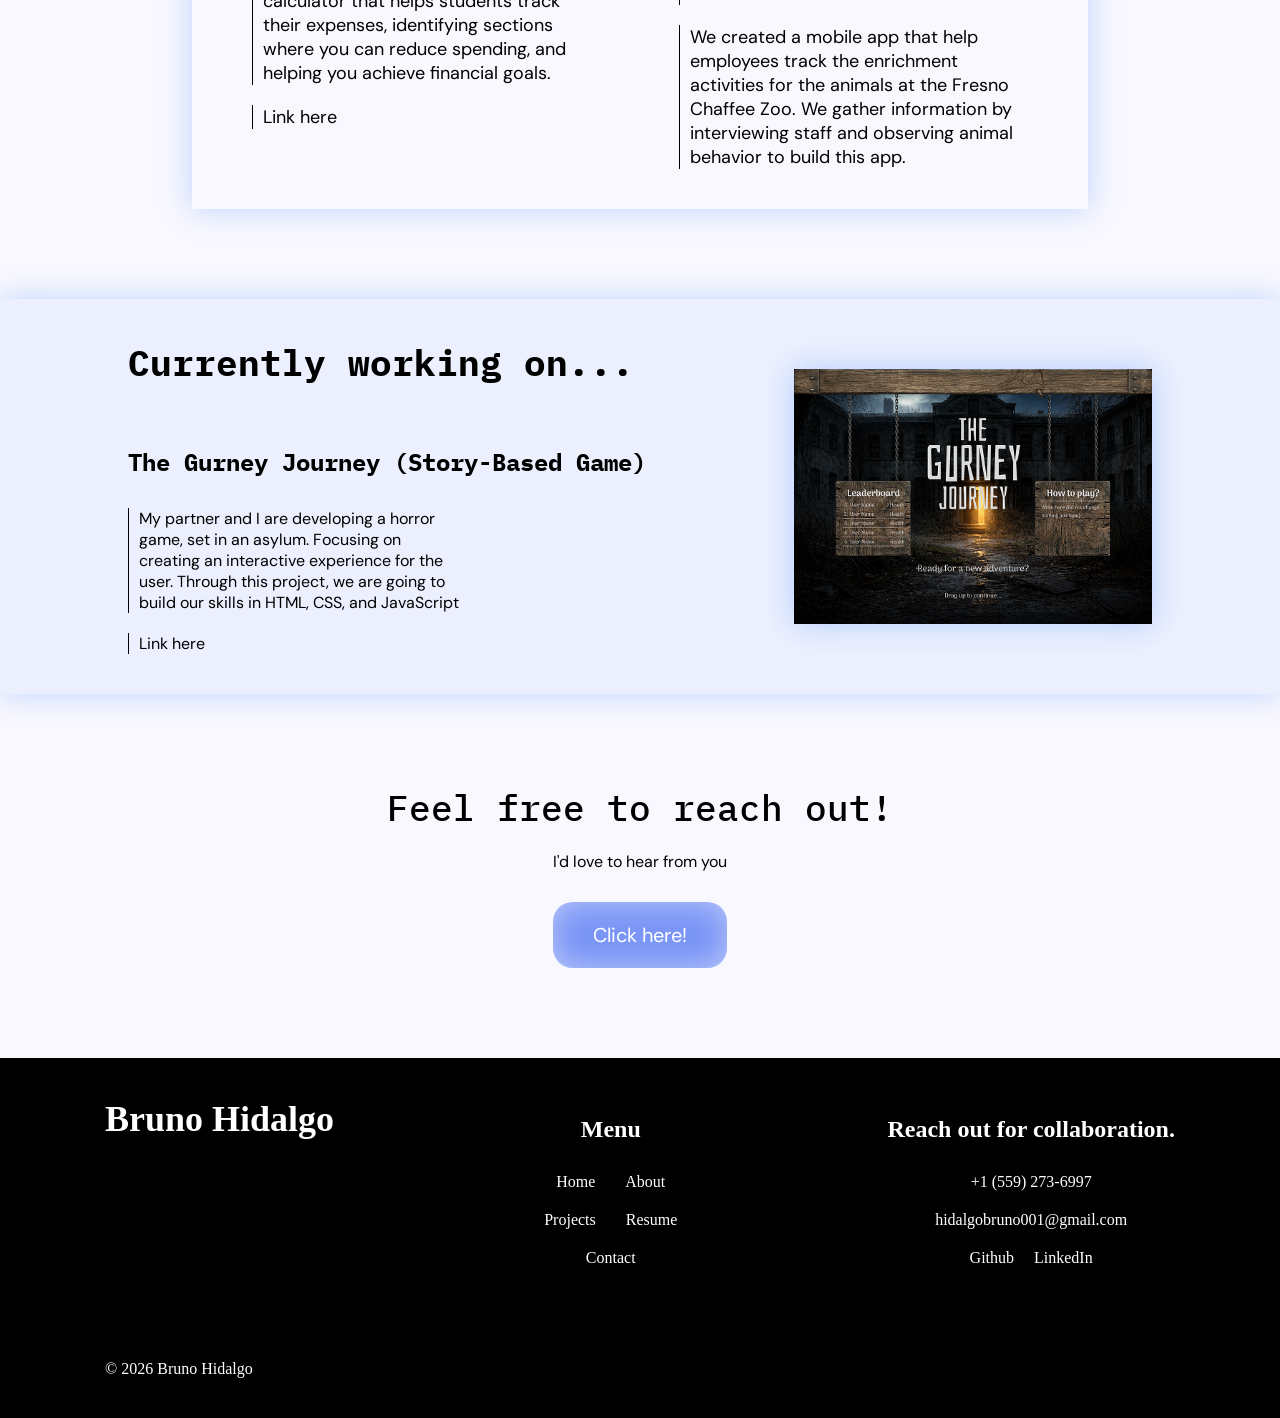
==== commit ee1a5513: "Added new images, contact js, added icon on website, replace Instagram with GitHub" ====
--- a/OtherPages/index.html
+++ b/OtherPages/index.html
@@ -6,6 +6,7 @@
     <meta name="viewport" content="width=device-width, initial-scale=1.0">
     <title>Home</title>
     <link rel="stylesheet" href="/style.css">
+    <link rel="icon" type="image/x-icon" href="/Images/Pfp-Website.png">
 </head>
 
 <body id="Index-body">
@@ -46,13 +47,13 @@
 
 
     <!-- Title Header -->
-    <header class="titlesHome">
+    <header class="titlesHome" >
         <h2>Welcome!</h2>
         <h1>I'm Bruno Hidalgo</h1>
         <h2 class="major">-Web Designer-</h2>
     </header>
 
-    <section class="learnMore">
+    <section class="learnMore fade-in">
         <h3>Learn More about me!</h3>
         <section class="learnMoreLinks">
             <h3 class="visually-hidden">Learn More Links</h3>
@@ -63,7 +64,7 @@
     </section>
 
     <!-- Highlighted Projects of the Homepage -->
-    <section class="highlightedProjects">
+    <section class="highlightedProjects fade-in">
         <h2>Highlighted projects</h2>
         <section class="projectsSection">
             <h2 class="visually-hidden">Projects Section</h2>
@@ -89,7 +90,7 @@
     </section>
 
     <!-- Currently Working On of the Homepage -->
-    <section class="currentlyProject">
+    <section class="currentlyProject fade-in">
         <h2 class="visually-hidden">Current Project</h2>
 
         <section class="currentlyProjectText">
@@ -147,7 +148,7 @@
             <p>hidalgobruno001@gmail.com</p>
             <section>
                 <h4 class="visually-hidden">Footer Column</h4>
-                <a href="https://www.instagram.com/" target="_blank">Instagram</a>
+                <a href="https://github.com/bruhi123" target="_blank">Github</a>
                 <a href="https://www.linkedin.com/" target="_blank">LinkedIn</a>
             </section>
         </section>
--- a/style.css
+++ b/style.css
@@ -887,6 +887,7 @@
             outline: none;
             transition: border-color 0.2s;
             width: 100%;
+            font-family: var(--description-font);
         }
 
         & textarea {
@@ -895,11 +896,11 @@
             background: transparent;
             padding: 8px 0;
             font-size: 14px;
-            color: var(--text-dark);
             outline: none;
             resize: none;
             height: 80px;
             width: 100%;
+            font-family: var(--description-font);
             transition: border-color 0.2s;
         }
 
@@ -914,6 +915,8 @@
             cursor: pointer;
             user-select: none;
             width: 100%;
+            border: none;
+
 
             &:hover {
                 transform: translateY(-1px);
@@ -1443,22 +1446,24 @@
 
 /* SCROLL ANIMATION NOT FINISHED, CONNECT THEM WITH PAGES*/
 @keyframes fadeInUp {
-    from {
+    0% {
         opacity: 0;
-        transform: translateY(30px);
-    }
-
-    to {
+        transform: translateY(100px);
+        transform: scale(0.7);
+    }
+
+    100% {
         opacity: 1;
-        transform: translateY(0);
+        transform: translateY(0px);
+        transform: scale(1);
     }
 }
 
 .fade-in {
     opacity: 0;
-    animation: fadeInUp 0.6s ease forwards;
+    animation: fadeInUp 0.3s ease forwards;
     animation-timeline: view();
-    animation-range: entry 0% entry 20%;
+    animation: scroll();
 }
 
 @media (max-width: 650px) {
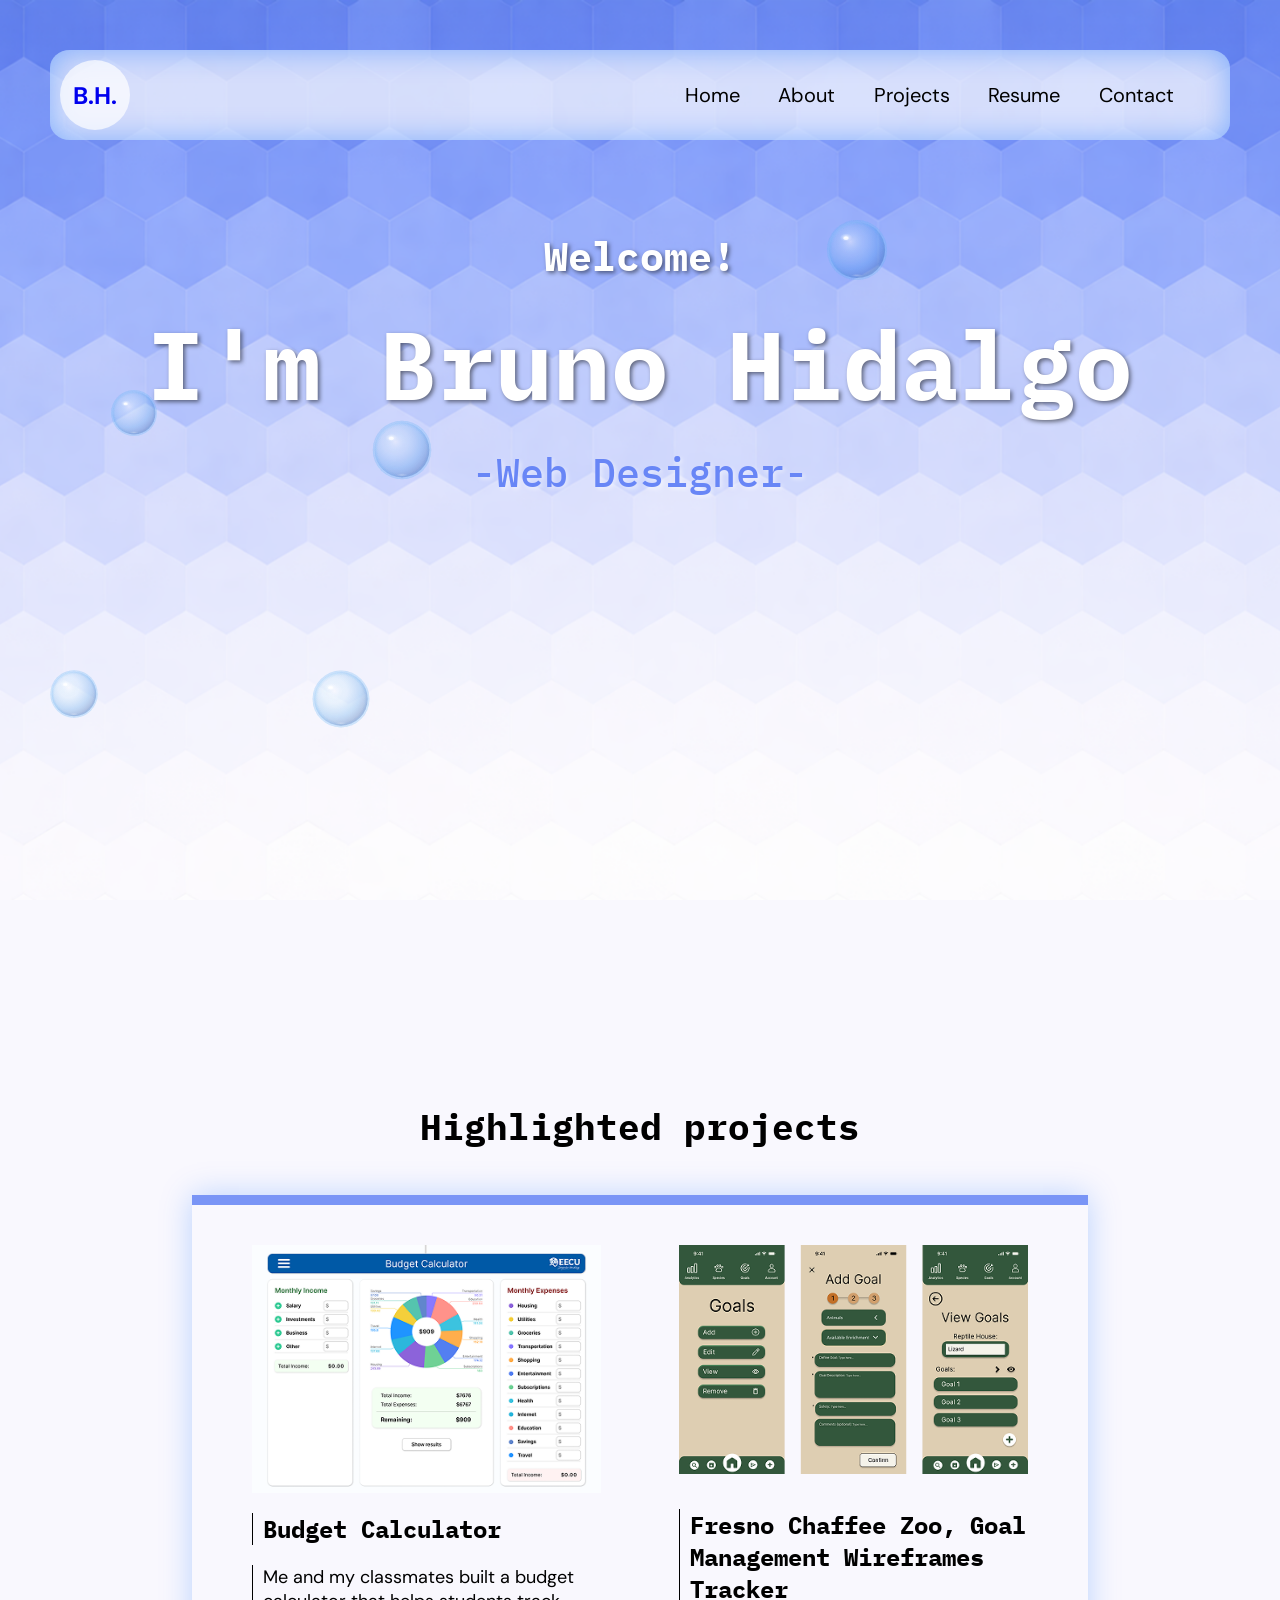
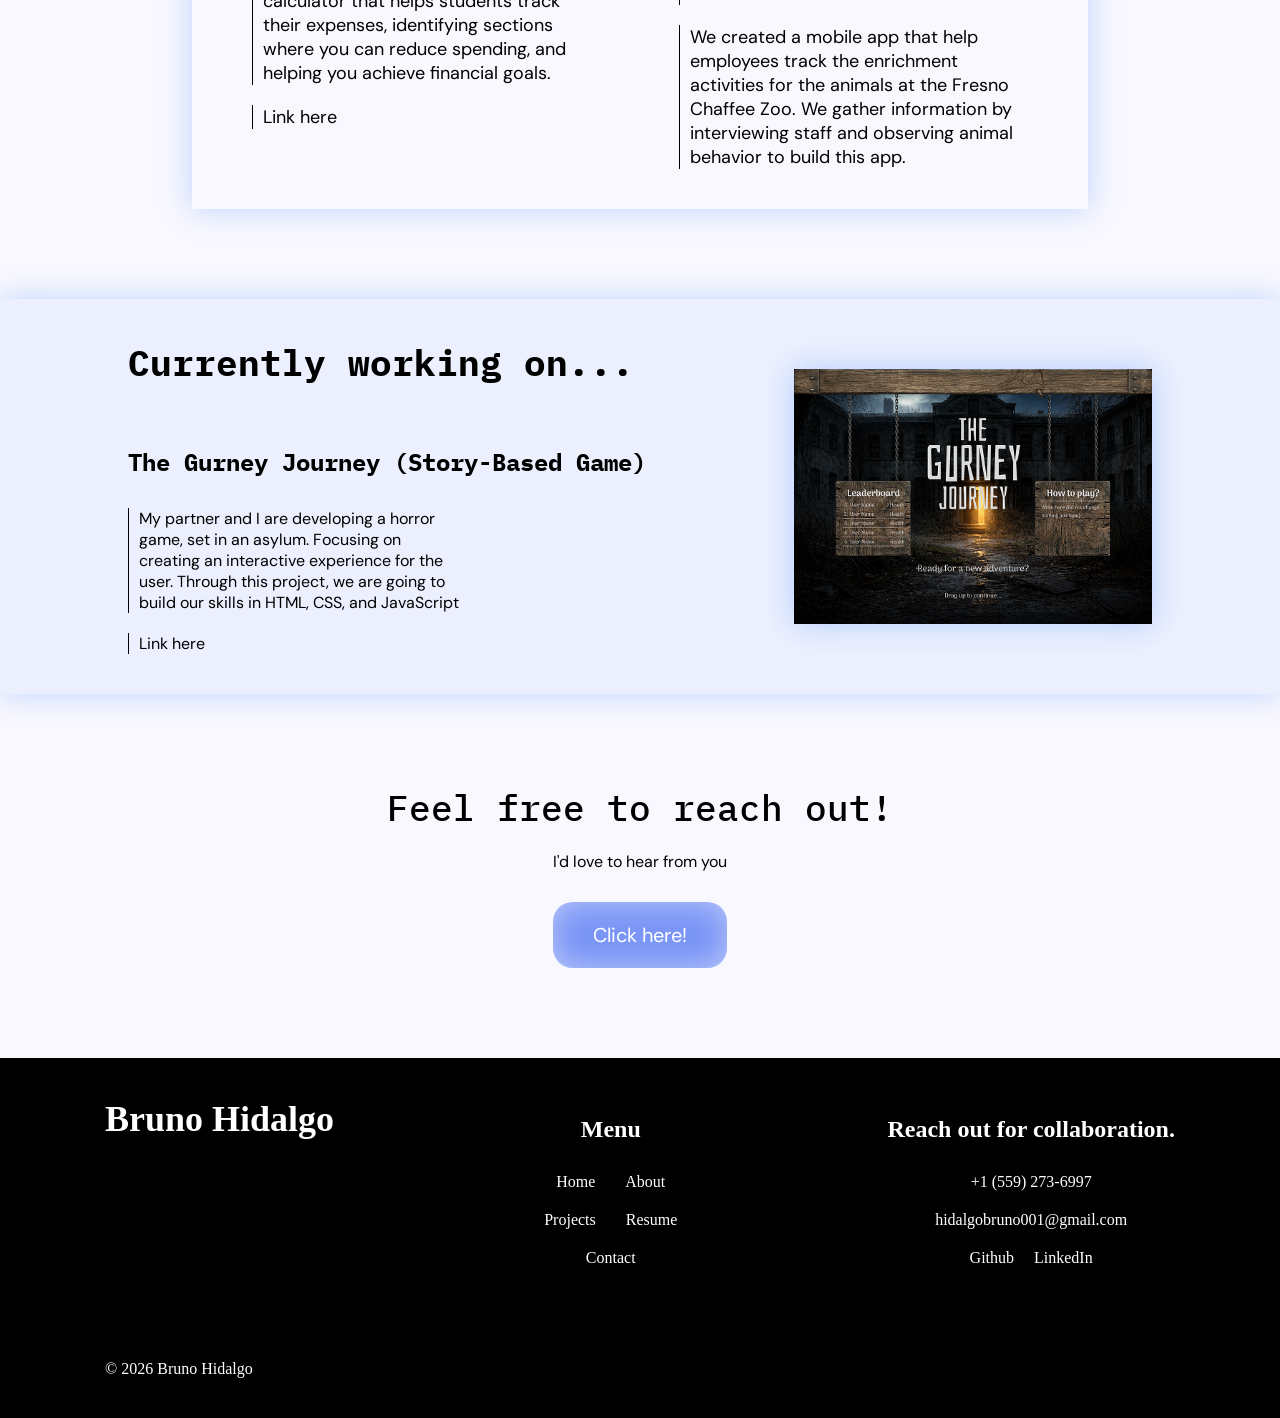
==== commit d1bc89d0: "Finished code, romev useless stuff, fill in images and links to the right page" ====
--- a/OtherPages/index.html
+++ b/OtherPages/index.html
@@ -149,7 +149,7 @@
             <section>
                 <h4 class="visually-hidden">Footer Column</h4>
                 <a href="https://github.com/bruhi123" target="_blank">Github</a>
-                <a href="https://www.linkedin.com/" target="_blank">LinkedIn</a>
+                <a href="https://www.linkedin.com/in/bruno-hidalgo001/" target="_blank">LinkedIn</a>
             </section>
         </section>
 
--- a/style.css
+++ b/style.css
@@ -22,34 +22,32 @@
 }
 
 .projectsDialog {
-    position: fixed;
+    position: absolute;
+    top: 100%;
+    left: 5vw;
+    right: 5vw;
+    transform-origin: top center;
     background: #7A95F6;
     border-bottom-left-radius: 30px;
     border-bottom-right-radius: 30px;
-    padding: 10px;
     opacity: 0;
-    top: clamp(70px, 10vw, 140px);
-    left: clamp(16px, 4vw, 60px);
-    right: clamp(16px, 4vw, 50px);
-    transform: scaleY(0);
-    transform-origin: top center;
     pointer-events: none;
-    transition: opacity 0.5s ease;
-    height: auto;
-    width: 85vw;
+    transition: opacity 0.3s ease, transform 0.3s ease;
+    width: max-content;
+    width: 80vw;
     display: flex;
     flex-direction: column;
-    justify-content: space-between;
+    gap: clamp(12px, 2vh, 20px);
     align-items: flex-start;
     padding: 30px 40px;
     z-index: 6;
 
-    &>a {
+    & > a {
         text-decoration: none;
         color: white;
-        width: 78vw;
+        width: 100%;
         border-bottom: 1px solid white;
-        padding-bottom: 20px;
+        padding-bottom: clamp(12px, 2vh, 20px);
     }
 }
 
@@ -79,6 +77,7 @@
 }
 
 .navBar {
+    position: relative;
     font-family: var(--description-font);
     display: flex;
     flex-direction: row;
@@ -87,7 +86,7 @@
     margin: clamp(16px, 4vw, 50px);
     padding: 10px;
     background-color: rgba(255, 255, 255, 0.7);
-    border-radius: 20px;
+    border-radius: clamp(5px, 20%, 20px);
     box-shadow: inset 0 0px 30px rgba(0, 103, 255, 0.4);
 
     &>.profile {
@@ -471,6 +470,7 @@
     display: flex;
     flex-direction: column;
     align-items: center;
+    gap: 10px;
     margin-top: 10vh;
 
     &>h1 {
@@ -480,6 +480,14 @@
         text-shadow: 2px 2px 4px rgba(0, 0, 0, 0.5);
         text-align: center;
         width: 90%;
+    }
+
+    & h3 {
+        color: white;
+        text-shadow: 2px 2px 4px rgba(0, 0, 0, 0.5);
+        text-align: center;
+        width: 90%;
+        font-size: clamp(16px, 3vw, 26px);
     }
 }
 
@@ -621,6 +629,7 @@
 
             &>img {
                 margin-top: 30px;
+                width: 300px;
             }
         }
 
@@ -1305,6 +1314,7 @@
     flex-direction: column;
     align-items: center;
     margin-top: 10%;
+    gap: 15px;
 
     &>h2 {
         font-family: var(--title-font);
@@ -1314,10 +1324,10 @@
     &>p {
         font-family: var(--description-font);
         font-size: clamp(14px, 2vw, 18px);
-        margin-top: 10px;
     }
 
     &>img {
+
         width: 20vw;
     }
 }
@@ -1444,6 +1454,32 @@
     }
 }
 
+.successPopup {
+    display: none;
+    position: fixed;
+    inset: 0;
+    background: rgba(0, 0, 0, 0.5);
+    z-index: 9999;
+    justify-content: center;
+    align-items: center;
+}
+
+.successPopup.active {
+    display: flex;
+}
+
+.successPopupInner {
+    background: white;
+    border-radius: 16px;
+    padding: 2rem;
+    text-align: center;
+    display: flex;
+    flex-direction: column;
+    gap: 1rem;
+    max-width: 400px;
+    width: 90%;
+}
+
 /* SCROLL ANIMATION NOT FINISHED, CONNECT THEM WITH PAGES*/
 @keyframes fadeInUp {
     0% {
@@ -1464,6 +1500,7 @@
     animation: fadeInUp 0.3s ease forwards;
     animation-timeline: view();
     animation: scroll();
+    animation-range: entry 30% entry 60%;
 }
 
 @media (max-width: 650px) {
@@ -1478,15 +1515,6 @@
             padding-right: 0;
             justify-content: center;
         }
-    }
-
-    .projectsDialog {
-        top: auto;
-        left: 0;
-        width: 100vw;
-        height: auto;
-        padding: 20px;
-        border-radius: 0 0 20px 20px;
     }
 
     .titlesHome {
